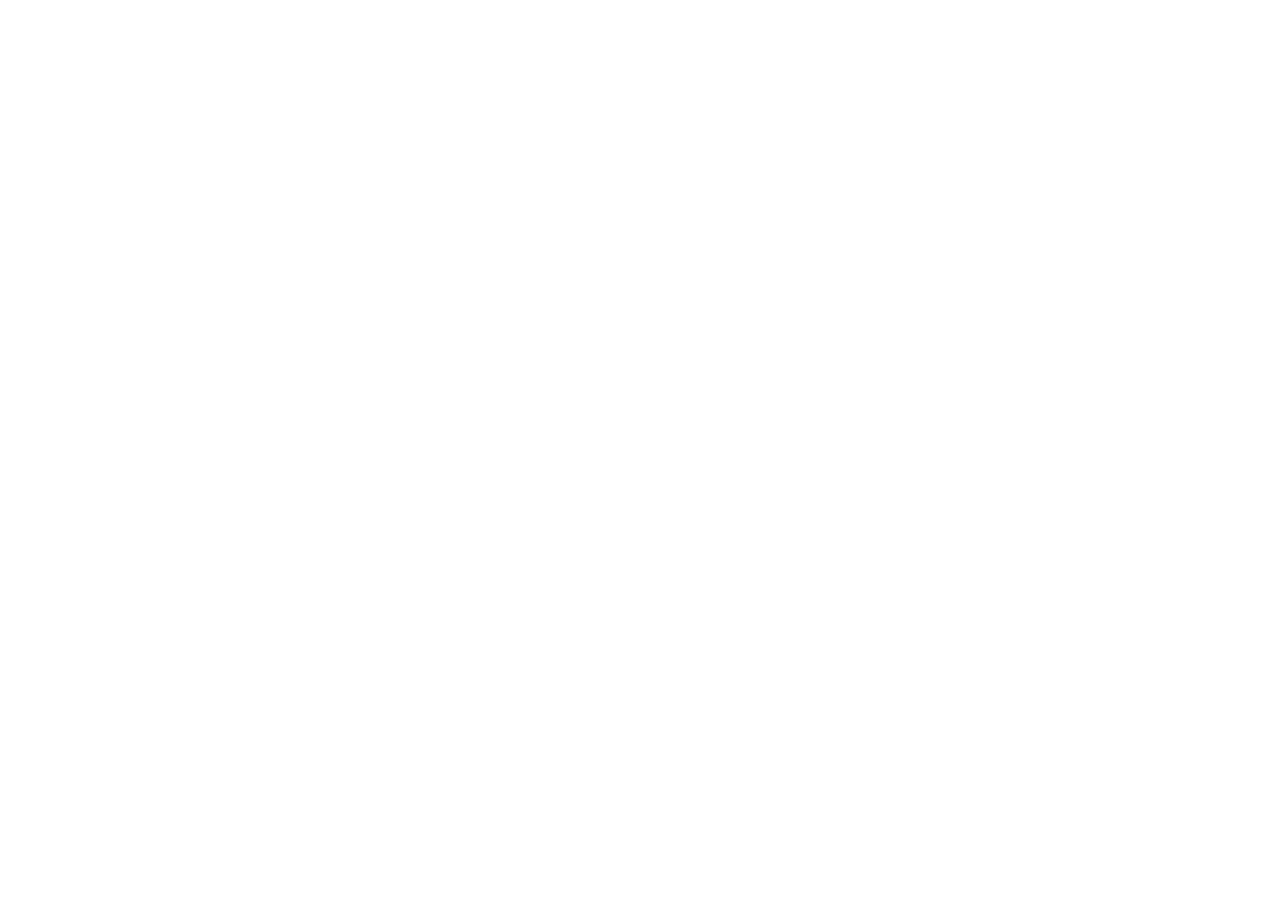
==== index.html @ 79d893c7 "first commit" ====
<!DOCTYPE html>
<html lang="pt-br">
<head>
    <meta charset="UTF-8">
    <meta http-equiv="X-UA-Compatible" content="IE=edge">
    <meta name="viewport" content="width=device-width, initial-scale=1.0">
    <title>Document</title>
</head>
<body>
    
</body>
</html>
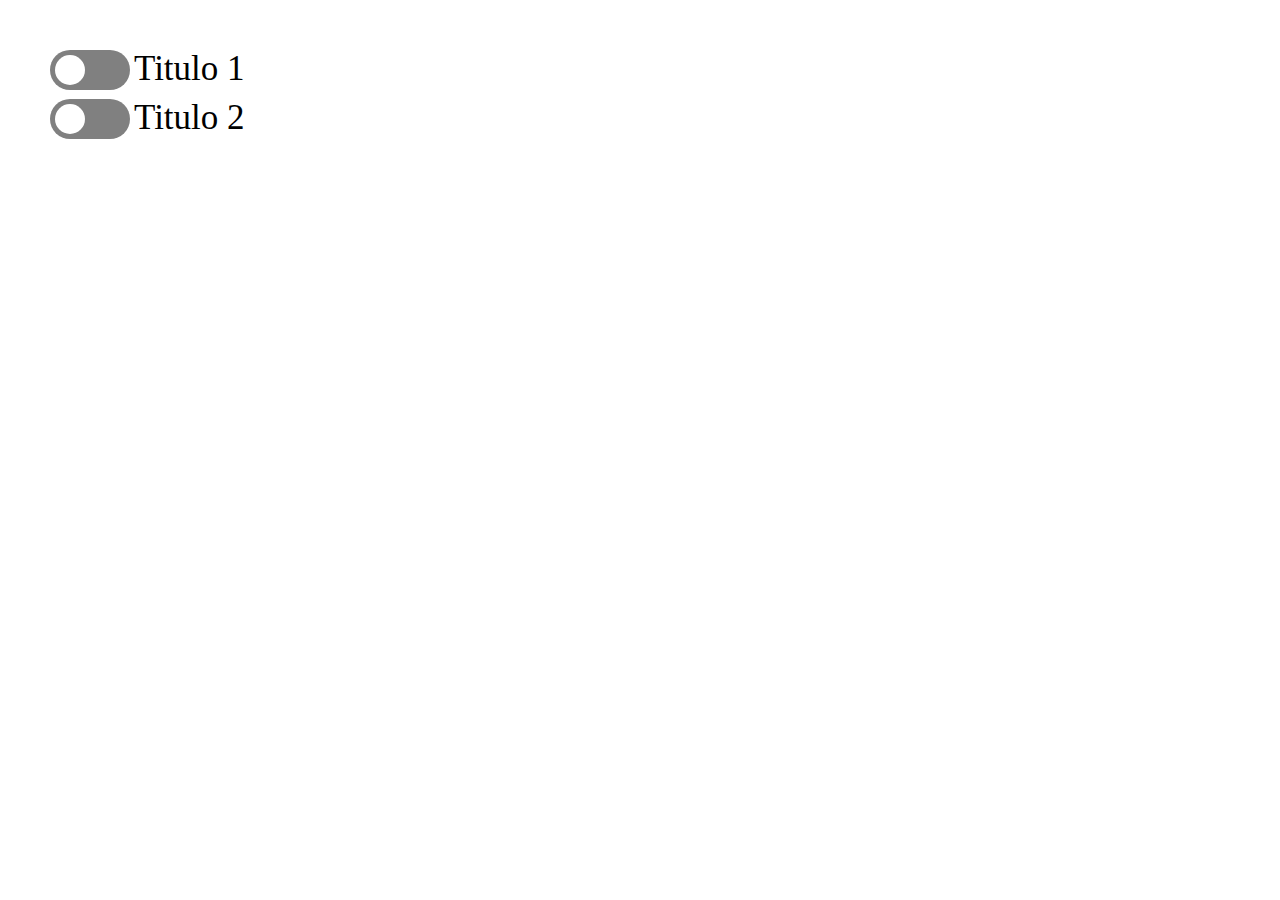
==== commit 857b5d9e: "Finalizado" ====
--- a/index.html
+++ b/index.html
@@ -1,12 +1,27 @@
 <!DOCTYPE html>
-<html lang="pt-br">
+<html lang="en">
 <head>
-    <meta charset="UTF-8">
-    <meta http-equiv="X-UA-Compatible" content="IE=edge">
-    <meta name="viewport" content="width=device-width, initial-scale=1.0">
-    <title>Document</title>
+  <meta charset="UTF-8">
+  <meta http-equiv="X-UA-Compatible" content="IE=edge">
+  <meta name="viewport" content="width=device-width, initial-scale=1.0">
+  <title>Document</title>
+  <link rel="stylesheet" href="style.css">
 </head>
-<body>
-    
+<body>    
+    <label>
+      <input type="checkbox" />
+      <div class="s1">
+        <div class="s2"></div>
+      </div>
+      <div class="titulo1">Titulo 1</div>
+    </label>
+    <br>
+    <label>
+      <input type="checkbox" />
+      <div class="s1">
+        <div class="s2"></div>
+      </div>
+      <div class="titulo1">Titulo 2</div>
+    </label>
 </body>
 </html>--- a/style.css
+++ b/style.css
@@ -0,0 +1,50 @@
+*{
+  padding: 0;
+  margin: 0;
+  box-sizing: border-box;
+}
+body{
+  padding: 50px;
+}
+input[type="checkbox"]{
+  display: none;
+}
+input:checked + #s1{
+  background: greenyellow;
+}
+label{
+  position: relative;
+}
+.s1{
+  position: relative;
+  width: 80px;
+  height: 40px;
+  background: grey;
+  padding: 5px;
+  user-select: none;
+  transition: .1s;
+  border-radius: 25px;
+  display: inline-block;
+}
+.s2{  
+  position: relative;
+  width: 30px;
+  height: 30px;
+  background: #fff;
+  transition: .1s;
+  border-radius: 50%;
+}
+.titulo1{
+  position: relative;
+  top: -10px;
+  font-size: 35px;
+  display: inline-block;
+  user-select: none;
+}
+input:checked + .s1{
+  padding-left: 45px;
+  background: yellowgreen;
+}
+input:checked + .s1 .s2{
+  background: yellow;
+}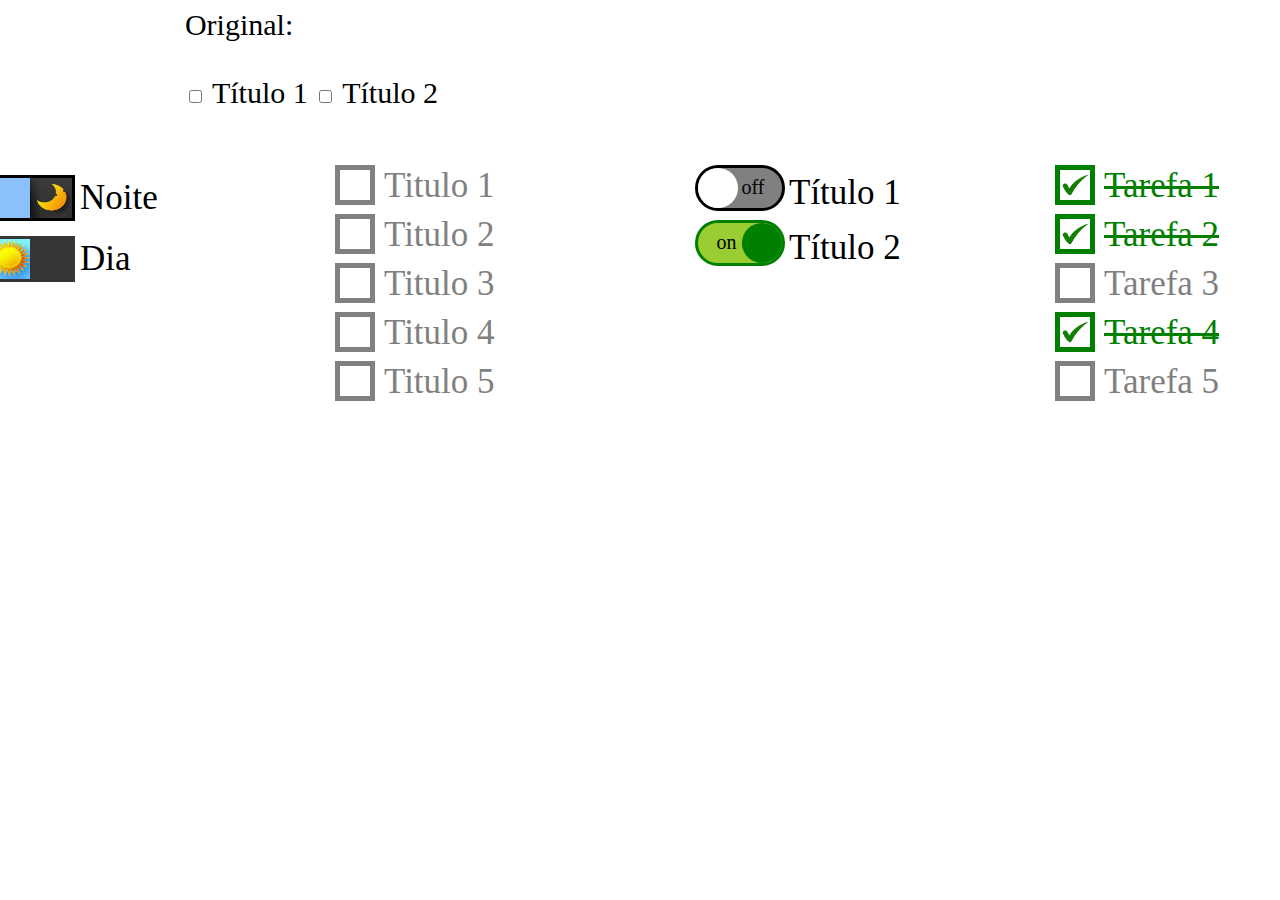
==== commit eef9fe7a: "alteracao 13:00" ====
--- a/index.html
+++ b/index.html
@@ -1,27 +1,35 @@
 <!DOCTYPE html>
-<html lang="en">
+<html lang="pt-br">
 <head>
-  <meta charset="UTF-8">
-  <meta http-equiv="X-UA-Compatible" content="IE=edge">
-  <meta name="viewport" content="width=device-width, initial-scale=1.0">
-  <title>Document</title>
-  <link rel="stylesheet" href="style.css">
+    <meta charset="UTF-8">
+    <meta http-equiv="X-UA-Compatible" content="IE=edge">
+    <meta name="viewport" content="width=device-width, initial-scale=1.0">
+    <link rel="stylesheet" href="style.css">
+    <title>Document</title>
 </head>
-<body>    
-    <label>
-      <input type="checkbox" />
-      <div class="s1">
-        <div class="s2"></div>
-      </div>
-      <div class="titulo1">Titulo 1</div>
-    </label>
-    <br>
-    <label>
-      <input type="checkbox" />
-      <div class="s1">
-        <div class="s2"></div>
-      </div>
-      <div class="titulo1">Titulo 2</div>
-    </label>
+<body>
+    <div class="original">
+        Original:<br><br>
+        <label>
+            <input type="checkbox"> Título 1
+        </label>
+        <label>
+            <input type="checkbox"> Título 2
+        </label>
+    </div>
+    <div class="container">
+        <div class="coluna">
+            <iframe src="index1.html" frameborder="0"></iframe>
+        </div>
+        <div class="coluna">
+            <iframe src="index2.html" frameborder="0"></iframe>
+        </div>
+        <div class="coluna">
+            <iframe src="index3.html" frameborder="0"></iframe>
+        </div>
+        <div class="coluna">
+            <iframe src="index4.html" frameborder="0"></iframe>
+        </div>
+    </div>
 </body>
 </html>--- a/style.css
+++ b/style.css
@@ -1,50 +1,21 @@
-*{
-  padding: 0;
-  margin: 0;
-  box-sizing: border-box;
+.container{
+    position: relative;
+    width: 100%;
+    display: flex;
+    justify-content: center;
 }
-body{
-  padding: 50px;
+.coluna{
+    position: relative;
+    display: inline-block;
+    margin: 5px;
 }
-input[type="checkbox"]{
-  display: none;
+iframe{
+    height: 450px;
+    width: 350px;
 }
-input:checked + #s1{
-  background: greenyellow;
-}
-label{
-  position: relative;
-}
-.s1{
-  position: relative;
-  width: 80px;
-  height: 40px;
-  background: grey;
-  padding: 5px;
-  user-select: none;
-  transition: .1s;
-  border-radius: 25px;
-  display: inline-block;
-}
-.s2{  
-  position: relative;
-  width: 30px;
-  height: 30px;
-  background: #fff;
-  transition: .1s;
-  border-radius: 50%;
-}
-.titulo1{
-  position: relative;
-  top: -10px;
-  font-size: 35px;
-  display: inline-block;
-  user-select: none;
-}
-input:checked + .s1{
-  padding-left: 45px;
-  background: yellowgreen;
-}
-input:checked + .s1 .s2{
-  background: yellow;
-}+.original{
+    position: relative;
+    width: 82%;
+    left: 14%;
+    font-size: 30px;
+  }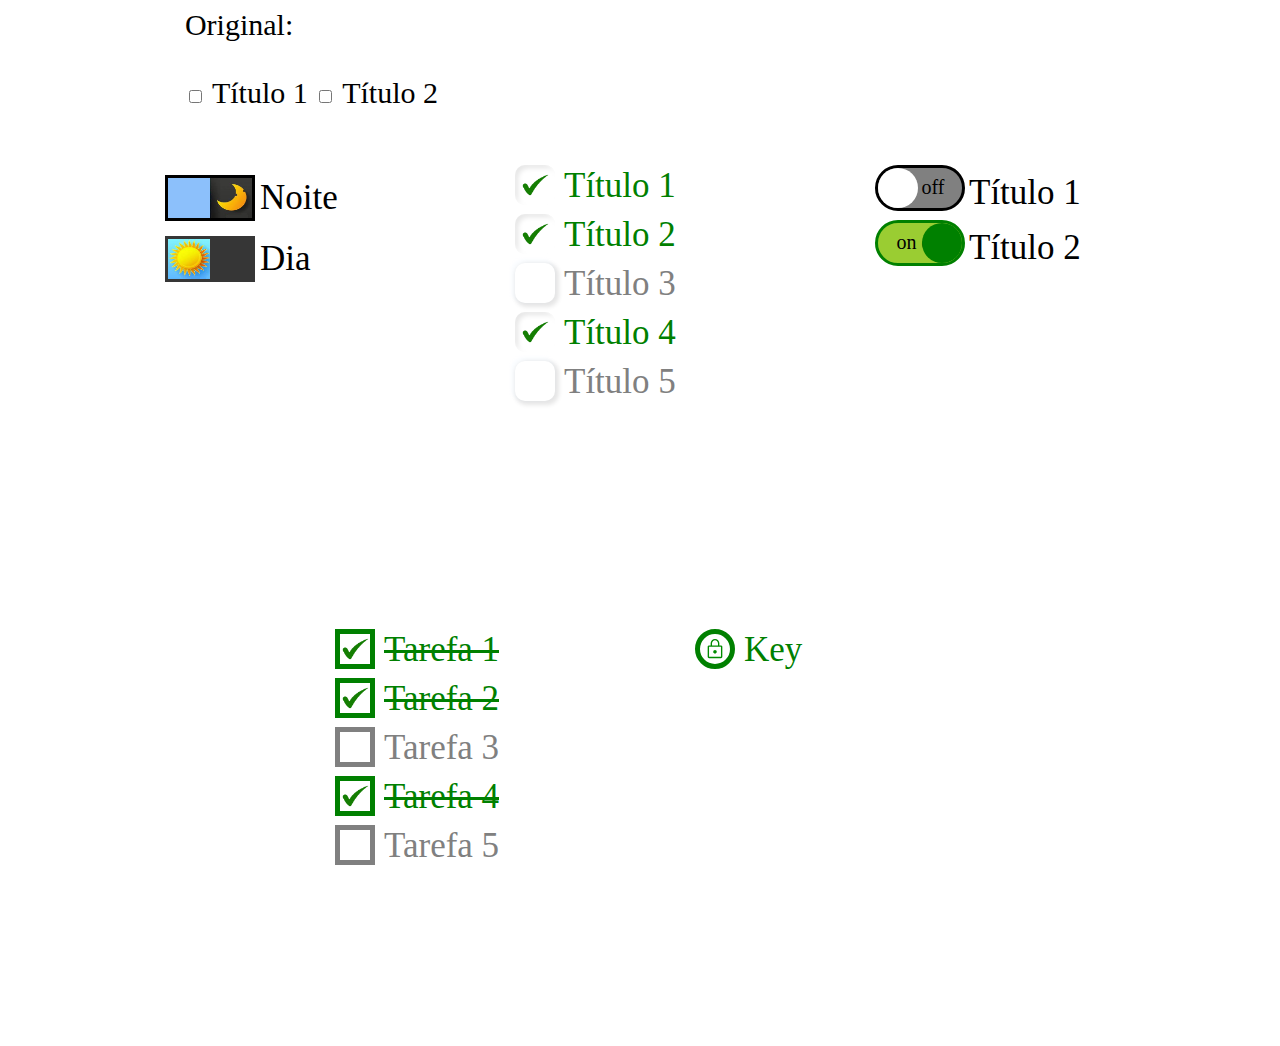
==== commit 134cdd92: "5 exemplos final" ====
--- a/index.html
+++ b/index.html
@@ -30,6 +30,9 @@
         <div class="coluna">
             <iframe src="index4.html" frameborder="0"></iframe>
         </div>
+        <div class="coluna">
+            <iframe src="index5.html" frameborder="0"></iframe>
+        </div>
     </div>
 </body>
 </html>--- a/style.css
+++ b/style.css
@@ -3,6 +3,7 @@
     width: 100%;
     display: flex;
     justify-content: center;
+    flex-wrap: wrap;
 }
 .coluna{
     position: relative;
@@ -18,4 +19,4 @@
     width: 82%;
     left: 14%;
     font-size: 30px;
-  }+}